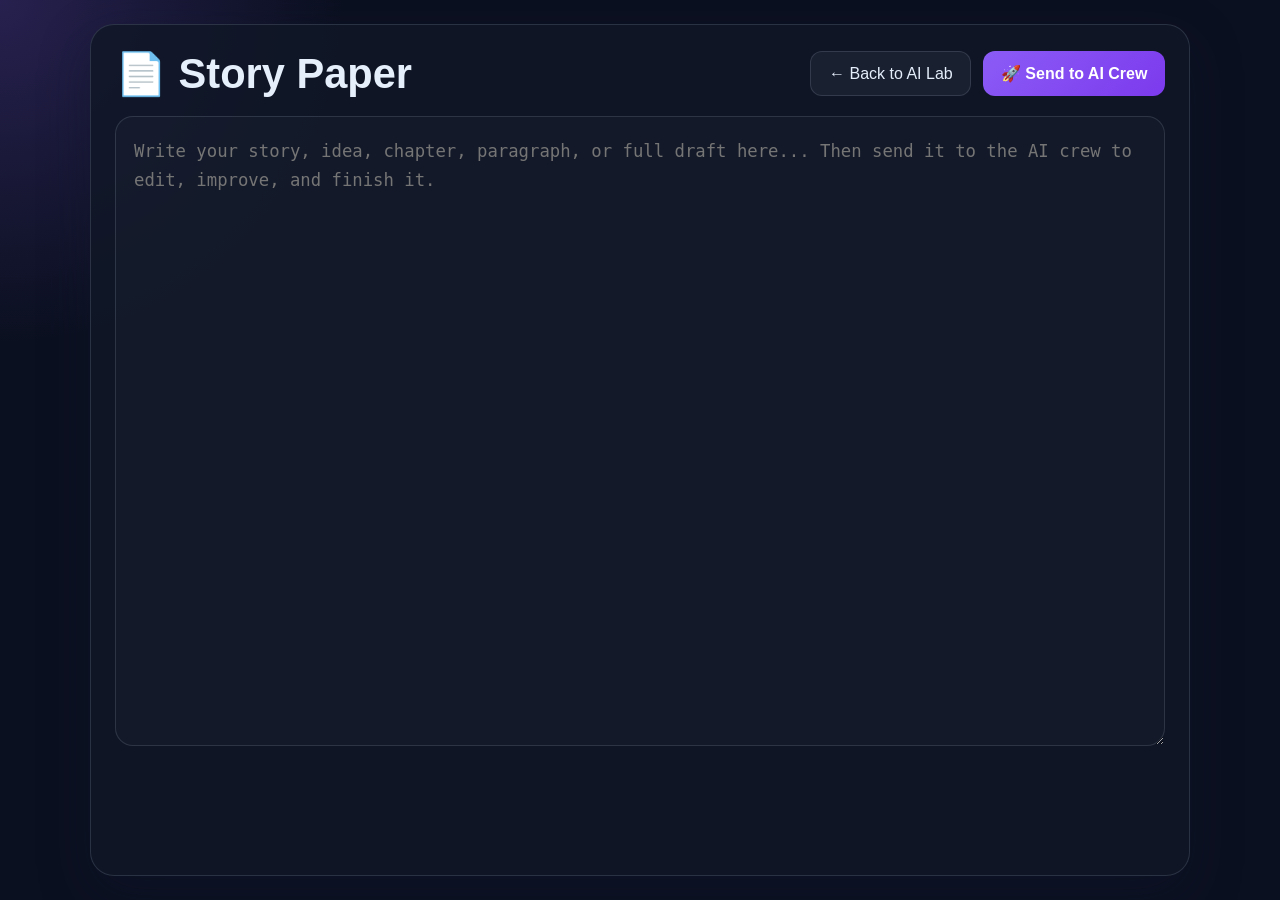
==== document.html @ 77b5c863 "Add story document page and send-to-AI flow" ====
<!DOCTYPE html>
<html lang="en">
  <head>
    <meta charset="UTF-8" />
    <meta name="viewport" content="width=device-width, initial-scale=1.0" />
    <title>Story Paper</title>
    <style>
      :root {
        --bg: #0b1020;
        --panel: rgba(17, 24, 39, 0.82);
        --panel-soft: rgba(148, 163, 184, 0.1);
        --text: #e5eefb;
        --primary: #8b5cf6;
        --primary-strong: #7c3aed;
        --secondary: #32d2c3;
        --border: rgba(148, 163, 184, 0.2);
      }

      * { box-sizing: border-box; }
      html, body {
        margin: 0;
        min-height: 100%;
        font-family: Inter, "Segoe UI", sans-serif;
        background: radial-gradient(circle at top left, rgba(139, 92, 246, 0.22), transparent 22%), var(--bg);
        color: var(--text);
      }

      body {
        min-height: 100vh;
        padding: 24px;
        display: flex;
        justify-content: center;
      }

      .page {
        width: min(1100px, 100%);
        background: var(--panel);
        border: 1px solid var(--border);
        border-radius: 24px;
        box-shadow: 0 18px 50px rgba(15, 23, 42, 0.45);
        padding: 24px;
      }

      .topbar {
        display: flex;
        align-items: center;
        justify-content: space-between;
        gap: 12px;
        margin-bottom: 18px;
      }

      h1 {
        margin: 0;
        font-size: clamp(2rem, 4vw, 2.6rem);
      }

      .button-row {
        display: flex;
        gap: 12px;
        flex-wrap: wrap;
      }

      button {
        border: 1px solid var(--border);
        border-radius: 12px;
        padding: 0.8rem 1.1rem;
        cursor: pointer;
        font: inherit;
      }

      .primary {
        border: none;
        background: linear-gradient(135deg, var(--primary), var(--primary-strong));
        color: white;
        font-weight: 700;
      }

      .ghost {
        background: rgba(148, 163, 184, 0.08);
        color: var(--text);
      }

      .paper {
        width: 100%;
        min-height: 70vh;
        border-radius: 18px;
        border: 1px solid var(--border);
        background: rgba(255, 255, 255, 0.02);
        color: var(--text);
        padding: 20px 18px;
        font-size: 1.08rem;
        line-height: 1.7;
        resize: vertical;
      }
    </style>
  </head>
  <body>
    <div class="page">
      <div class="topbar">
        <h1>📄 Story Paper</h1>
        <div class="button-row">
          <button class="ghost" type="button" id="backHome">← Back to AI Lab</button>
          <button class="primary" type="button" id="sendToAi">🚀 Send to AI Crew</button>
        </div>
      </div>

      <textarea id="storyDocument" class="paper" placeholder="Write your story, idea, chapter, paragraph, or full draft here... Then send it to the AI crew to edit, improve, and finish it."></textarea>
    </div>

    <script>
      const backHomeButton = document.getElementById('backHome');
      const sendToAiButton = document.getElementById('sendToAi');
      const storyDocument = document.getElementById('storyDocument');

      const savedDraft = localStorage.getItem('storypaper-draft');
      if (savedDraft) {
        storyDocument.value = savedDraft;
      }

      backHomeButton.addEventListener('click', () => {
        localStorage.setItem('storypaper-draft', storyDocument.value);
        window.location.href = 'index.html';
      });

      sendToAiButton.addEventListener('click', () => {
        const draft = storyDocument.value.trim();
        if (!draft) {
          alert('Please write a story or draft before sending it to the AI crew.');
          return;
        }

        localStorage.setItem('storypaper-draft', draft);
        localStorage.setItem('storypaper-auto-run', 'true');
        window.location.href = 'index.html';
      });
    </script>
  </body>
</html>
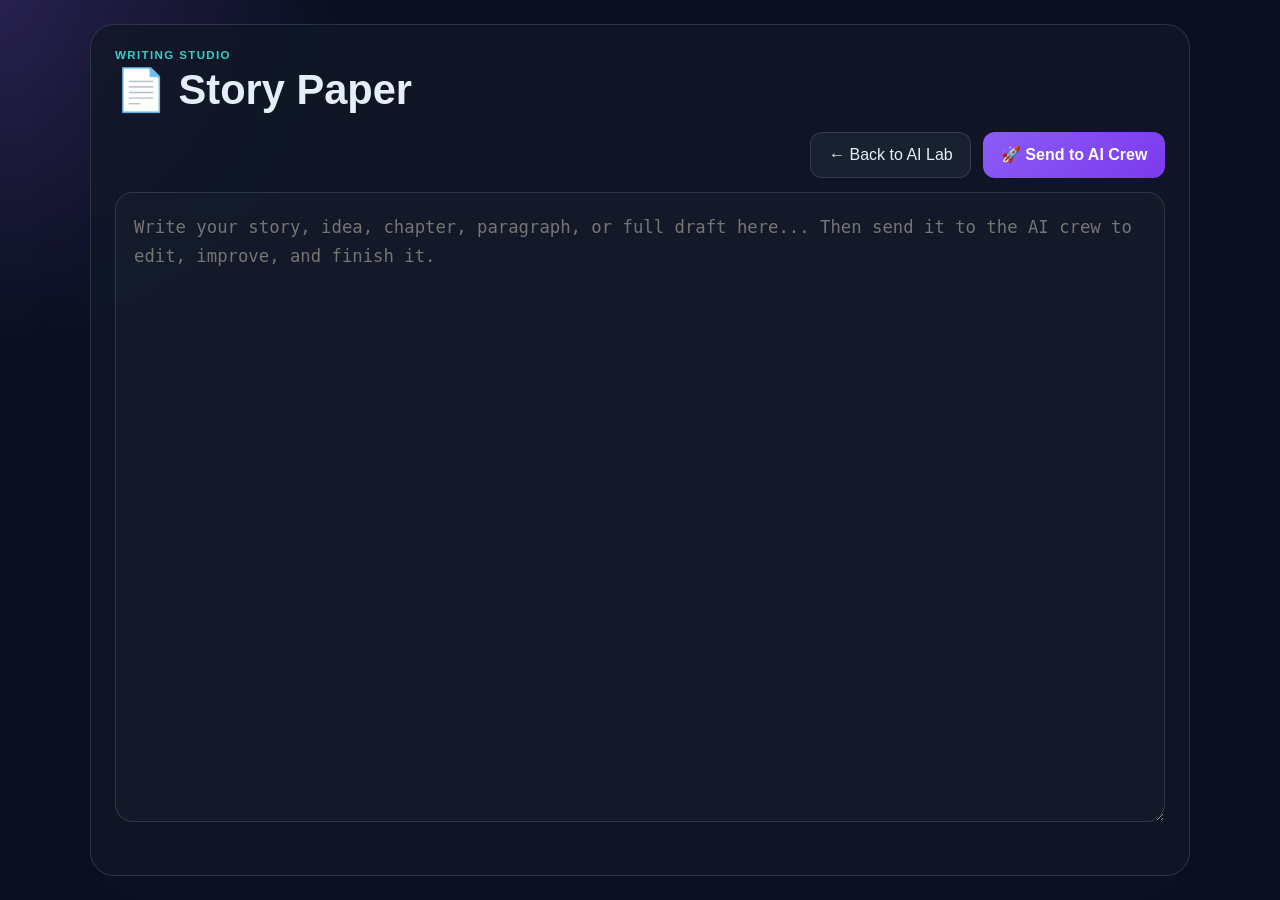
==== commit 47058aef: "Reorganize story editor toolbar into writing area" ====
--- a/document.html
+++ b/document.html
@@ -49,9 +49,30 @@
         margin-bottom: 18px;
       }
 
+      .title-group {
+        display: flex;
+        flex-direction: column;
+        gap: 4px;
+      }
+
+      .eyebrow {
+        margin: 0;
+        color: var(--secondary);
+        text-transform: uppercase;
+        letter-spacing: 0.12em;
+        font-size: 0.72rem;
+        font-weight: 700;
+      }
+
       h1 {
         margin: 0;
         font-size: clamp(2rem, 4vw, 2.6rem);
+      }
+
+      .editor-toolbar {
+        display: flex;
+        justify-content: flex-end;
+        margin-bottom: 14px;
       }
 
       .button-row {
@@ -97,7 +118,13 @@
   <body>
     <div class="page">
       <div class="topbar">
-        <h1>📄 Story Paper</h1>
+        <div class="title-group">
+          <p class="eyebrow">Writing Studio</p>
+          <h1>📄 Story Paper</h1>
+        </div>
+      </div>
+
+      <div class="editor-toolbar">
         <div class="button-row">
           <button class="ghost" type="button" id="backHome">← Back to AI Lab</button>
           <button class="primary" type="button" id="sendToAi">🚀 Send to AI Crew</button>
